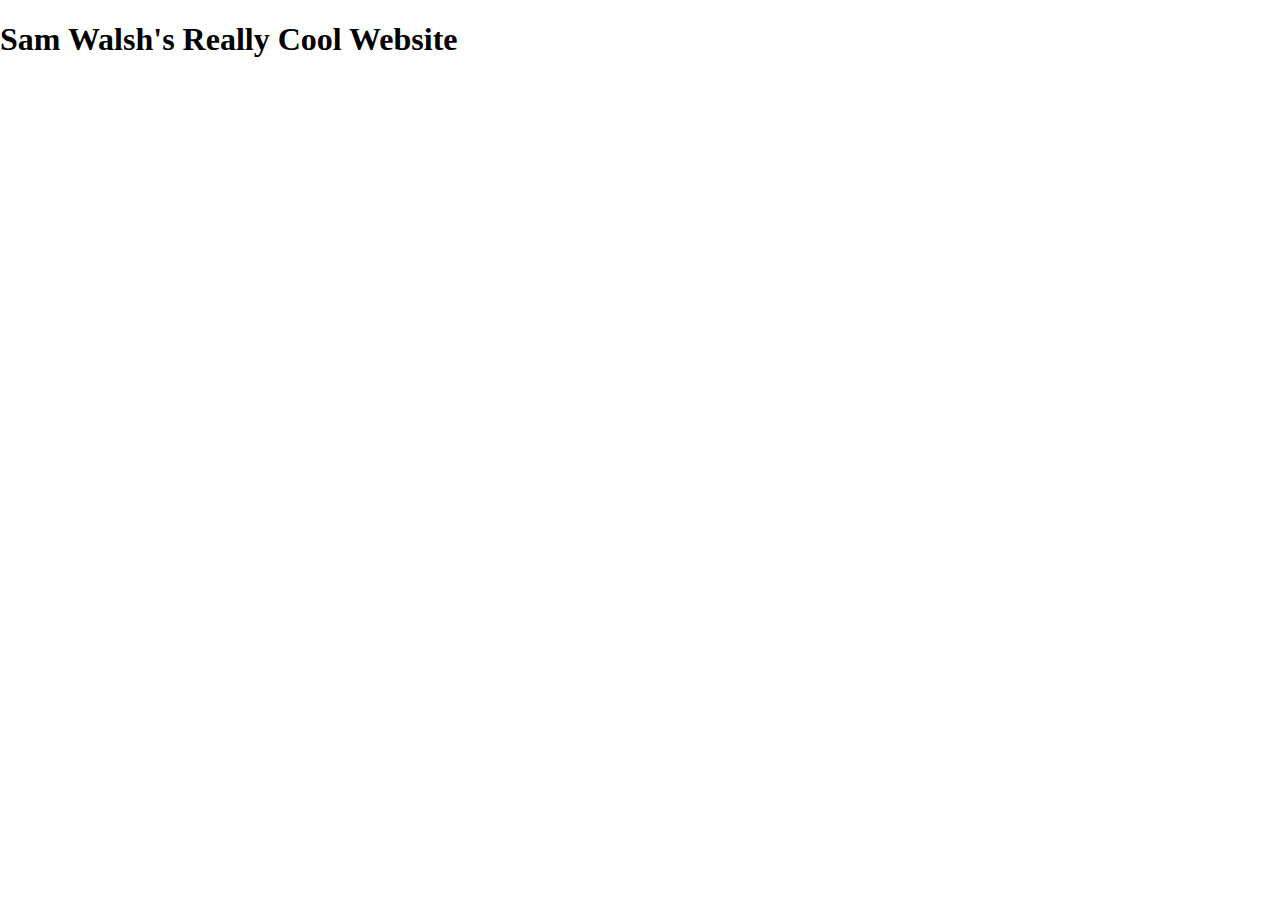
==== index.html @ 66ab7b2c "Update Website" ====
<!DOCTYPE html>
<html lang="en">
    <head>
        <meta charset="utf-8" />
        <meta name="viewport" content="width=device-width, intial-scale=1" />
        <title>Portfolio of Sam Walsh</title>
        <link rel="stylesheet" href="styles/normalize.css" />
        <link rel="stylesheet" href="styles/main.css" />
        <link rel="icon" href="images/favicon.png" />
    </head>
    <body>
        <!-- Your content goes here -->
        <script src="scripts/main.js"></script>
        <h1>Sam Walsh's Really Cool Website</h1>
    </body>
</html>
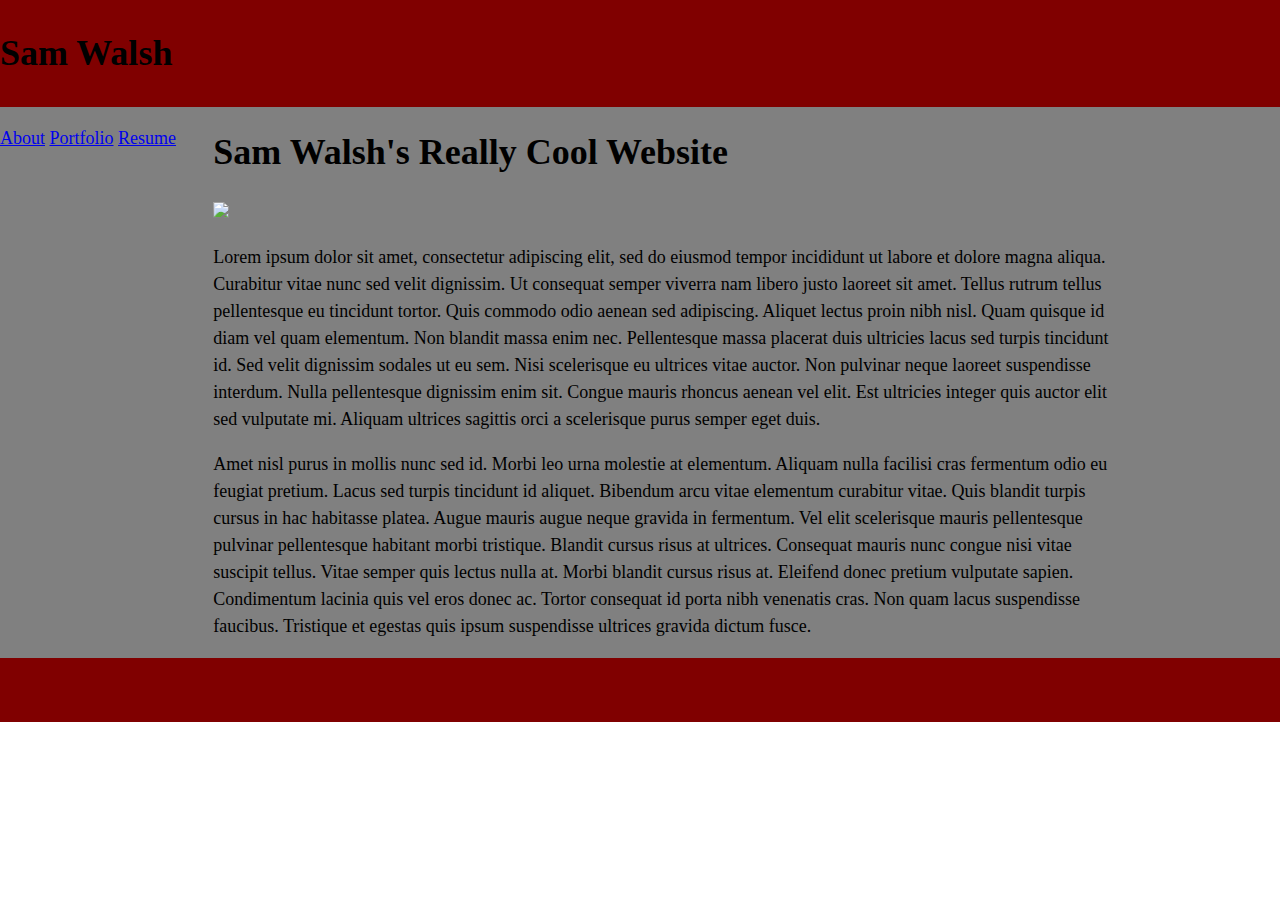
==== commit 62584848: "Portfolio Part 2" ====
--- a/index.html
+++ b/index.html
@@ -1,16 +1,57 @@
 <!DOCTYPE html>
 <html lang="en">
-    <head>
-        <meta charset="utf-8" />
-        <meta name="viewport" content="width=device-width, intial-scale=1" />
-        <title>Portfolio of Sam Walsh</title>
-        <link rel="stylesheet" href="styles/normalize.css" />
-        <link rel="stylesheet" href="styles/main.css" />
-        <link rel="icon" href="images/favicon.png" />
-    </head>
-    <body>
-        <!-- Your content goes here -->
-        <script src="scripts/main.js"></script>
+
+<head>
+    <meta charset="utf-8" />
+    <meta name="viewport" content="width=device-width, intial-scale=1" />
+    <title>About Sam Walsh</title>
+    <link rel="stylesheet" href="styles/normalize.css" />
+    <link rel="stylesheet" href="styles/main.css" />
+    <link rel="icon" href="images/favicon.png" />
+</head>
+
+<body id="portfolio">
+    <!-- Your content goes here -->
+    <header>
+        <h1>Sam Walsh</h1>
+    </header>
+    <nav>
+        <ul>
+            <li> <a href="index.html">About</a></li>
+            <li> <a href="portfolio.html">Portfolio</a></li>
+            <li> <a href="resume.html">Resume</a></li>
+        </ul>
+    </nav>
+    <main id="about">
         <h1>Sam Walsh's Really Cool Website</h1>
-    </body>
+        <img src="assets/IMG_1608.jpg" id="profilePicture">
+        <p>
+            Lorem ipsum dolor sit amet, consectetur adipiscing elit, sed do eiusmod tempor incididunt ut
+            labore et dolore magna aliqua. Curabitur vitae nunc sed velit dignissim. Ut consequat semper
+            viverra nam libero justo laoreet sit amet. Tellus rutrum tellus pellentesque eu tincidunt tortor.
+            Quis commodo odio aenean sed adipiscing. Aliquet lectus proin nibh nisl. Quam quisque id
+            diam vel quam elementum. Non blandit massa enim nec. Pellentesque massa placerat duis ultricies
+            lacus sed turpis tincidunt id. Sed velit dignissim sodales ut eu sem. Nisi scelerisque eu ultrices
+            vitae auctor. Non pulvinar neque laoreet suspendisse interdum. Nulla pellentesque dignissim enim
+            sit. Congue mauris rhoncus aenean vel elit. Est ultricies integer quis auctor elit sed vulputate
+            mi. Aliquam ultrices sagittis orci a scelerisque purus semper eget duis.</p>
+
+        <p>
+            Amet nisl purus in mollis nunc sed id. Morbi leo urna molestie at elementum. Aliquam nulla facilisi
+            cras fermentum odio eu feugiat pretium. Lacus sed turpis tincidunt id aliquet. Bibendum arcu vitae
+            elementum curabitur vitae. Quis blandit turpis cursus in hac habitasse platea. Augue mauris augue
+            neque gravida in fermentum. Vel elit scelerisque mauris pellentesque pulvinar pellentesque habitant
+            morbi tristique. Blandit cursus risus at ultrices. Consequat mauris nunc congue nisi vitae suscipit
+            tellus. Vitae semper quis lectus nulla at. Morbi blandit cursus risus at. Eleifend donec pretium
+            vulputate sapien. Condimentum lacinia quis vel eros donec ac. Tortor consequat id porta nibh venenatis
+            cras. Non quam lacus suspendisse faucibus. Tristique et egestas quis ipsum suspendisse ultrices gravida
+            dictum fusce.
+        </p>
+    </main>
+    <footer>
+
+    </footer>
+    <script src="scripts/main.js"></script>
+</body>
+
 </html>--- a/styles/main.css
+++ b/styles/main.css
@@ -0,0 +1,92 @@
+:root {
+    --vertical-space: 2rem;
+    --horizontal-space: 3rem;
+}
+body {
+    /*padding-left: 4em;*/
+    font-size: 18px;
+    line-height: 1.5em;
+}
+
+h1, h2, h3 {
+    line-height: 1.2em;
+}
+
+#profilePicture {
+    height: 12em;
+}
+p {
+    max-width: 50em;
+}
+
+body {
+    display: grid;
+    grid-template-areas: "head nav" 
+                         "main main" 
+                         "foot foot";
+    grid-template-columns: 1fr 5fr;
+    grid-template-rows: auto 1fr auto;
+}
+
+/* body > * {
+    padding-left: 4rem;
+} */
+
+body > header {
+    grid-area: head;
+    background-color: #800000;
+}
+
+body > nav {
+    grid-area: nav;
+    background-color: #808080;
+}
+
+body > nav ul {
+    list-style-type: none;
+    padding: 0;
+}
+
+body > nav ul li {
+    display: inline;
+}
+
+body > main {
+    grid-area: main;
+    background-color: #808080;
+}
+
+body > footer {
+    grid-area: foot;
+    background-color: #800000;
+}
+
+header, footer {
+    padding-top: var(--vertical-space);
+    padding-bottom: var(--vertical-space);
+}
+
+header h1, footer h1 {
+    margin: 0;
+}
+
+@media screen and (min-width: 25em) {
+    body {
+        grid-template-areas: "head head"
+                             "nav main"
+                             "foot foot";
+        grid-template-rows: auto 1fr auto;
+    }
+    body#portfolio ul#portfolioItems {
+        display: flex;
+        flex-wrap: wrap;
+        flex: 1;
+        list-style-type: none;
+        padding: 0;
+    }
+}
+
+body#portfolio ul#portfolioItems li {
+    flex-basis: 40%;
+    padding-right: 2%;
+}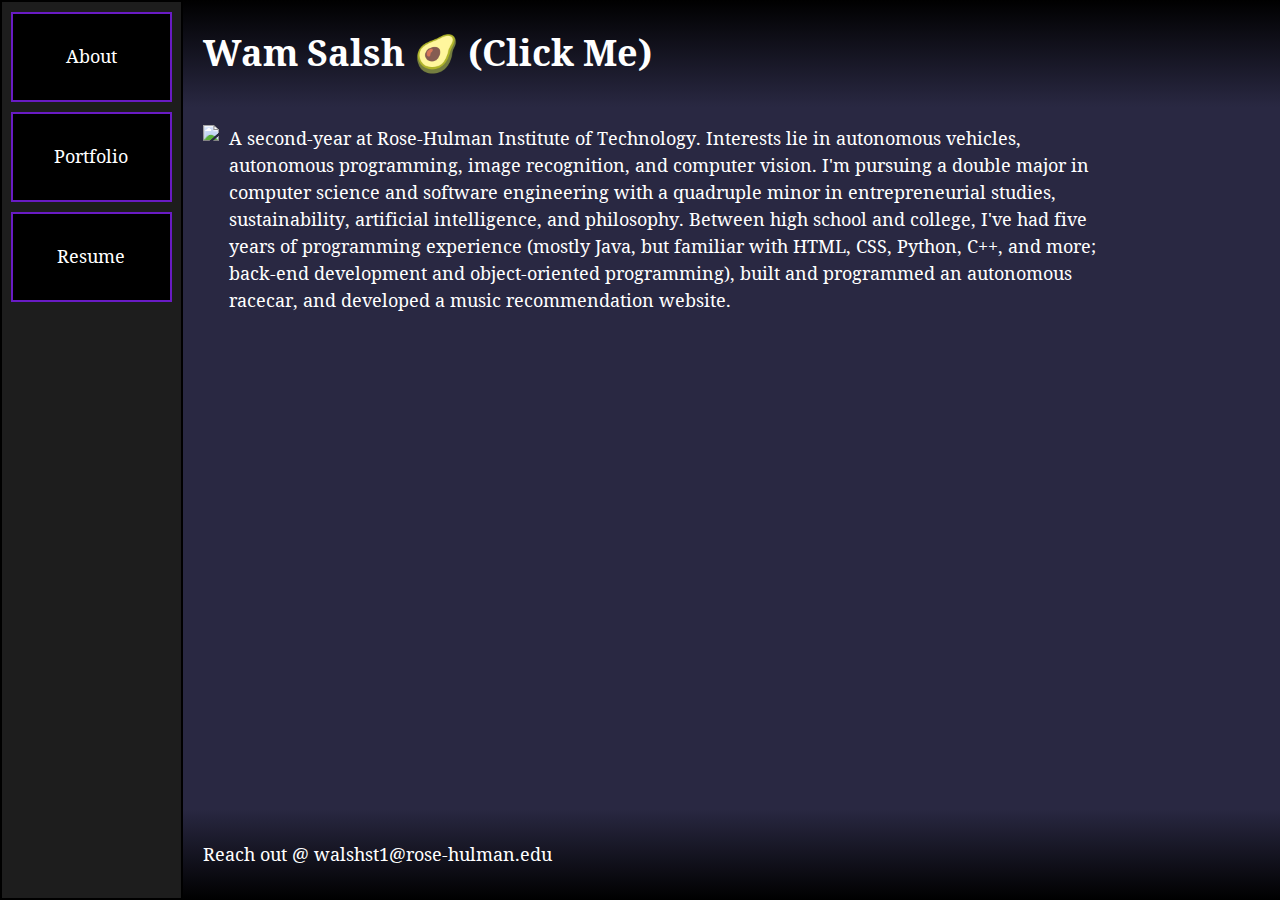
==== commit 933a8f9b: "Portfolio 3 of 3" ====
--- a/index.html
+++ b/index.html
@@ -4,7 +4,7 @@
 <head>
     <meta charset="utf-8" />
     <meta name="viewport" content="width=device-width, intial-scale=1" />
-    <title>About Sam Walsh</title>
+    <title>Portfolio Project</title>
     <link rel="stylesheet" href="styles/normalize.css" />
     <link rel="stylesheet" href="styles/main.css" />
     <link rel="icon" href="images/favicon.png" />
@@ -12,44 +12,33 @@
 
 <body id="portfolio">
     <!-- Your content goes here -->
-    <header>
-        <h1>Sam Walsh</h1>
+    <header id="theHead">
+        <h1 class="avocado">Wam Salsh &#129361; (Click Me)</h1>
     </header>
     <nav>
-        <ul>
-            <li> <a href="index.html">About</a></li>
-            <li> <a href="portfolio.html">Portfolio</a></li>
-            <li> <a href="resume.html">Resume</a></li>
-        </ul>
+        <a href="index.html">
+            <button type="button" class="btn btn-raised nav-button">About</button>
+        </a>
+        <a href="portfolio.html">
+            <button type="button" class="btn btn-raised nav-button">Portfolio</button>
+        </a>
+        <a href="resume.html">
+            <button type="button" class="btn btn-raised nav-button">Resume</button>
+        </a>
     </nav>
     <main id="about">
-        <h1>Sam Walsh's Really Cool Website</h1>
-        <img src="assets/IMG_1608.jpg" id="profilePicture">
         <p>
-            Lorem ipsum dolor sit amet, consectetur adipiscing elit, sed do eiusmod tempor incididunt ut
-            labore et dolore magna aliqua. Curabitur vitae nunc sed velit dignissim. Ut consequat semper
-            viverra nam libero justo laoreet sit amet. Tellus rutrum tellus pellentesque eu tincidunt tortor.
-            Quis commodo odio aenean sed adipiscing. Aliquet lectus proin nibh nisl. Quam quisque id
-            diam vel quam elementum. Non blandit massa enim nec. Pellentesque massa placerat duis ultricies
-            lacus sed turpis tincidunt id. Sed velit dignissim sodales ut eu sem. Nisi scelerisque eu ultrices
-            vitae auctor. Non pulvinar neque laoreet suspendisse interdum. Nulla pellentesque dignissim enim
-            sit. Congue mauris rhoncus aenean vel elit. Est ultricies integer quis auctor elit sed vulputate
-            mi. Aliquam ultrices sagittis orci a scelerisque purus semper eget duis.</p>
-
-        <p>
-            Amet nisl purus in mollis nunc sed id. Morbi leo urna molestie at elementum. Aliquam nulla facilisi
-            cras fermentum odio eu feugiat pretium. Lacus sed turpis tincidunt id aliquet. Bibendum arcu vitae
-            elementum curabitur vitae. Quis blandit turpis cursus in hac habitasse platea. Augue mauris augue
-            neque gravida in fermentum. Vel elit scelerisque mauris pellentesque pulvinar pellentesque habitant
-            morbi tristique. Blandit cursus risus at ultrices. Consequat mauris nunc congue nisi vitae suscipit
-            tellus. Vitae semper quis lectus nulla at. Morbi blandit cursus risus at. Eleifend donec pretium
-            vulputate sapien. Condimentum lacinia quis vel eros donec ac. Tortor consequat id porta nibh venenatis
-            cras. Non quam lacus suspendisse faucibus. Tristique et egestas quis ipsum suspendisse ultrices gravida
-            dictum fusce.
-        </p>
+            <img src="assets/IMG_1608.jpg"  id="profilePicture">
+            A second-year at Rose-Hulman Institute of Technology. Interests lie in autonomous 
+            vehicles, autonomous programming, image recognition, and computer vision. I'm pursuing a
+            double major in computer science and software engineering with a quadruple minor in 
+            entrepreneurial studies, sustainability, artificial intelligence, and philosophy. Between 
+            high school and college, I've had five years of programming experience (mostly Java, but 
+            familiar with HTML, CSS, Python, C++, and more; back-end development and object-oriented 
+            programming), built and programmed an autonomous racecar, and developed a music recommendation website.</p>
     </main>
-    <footer>
-
+    <footer id="theFoot">
+        Reach out @ walshst1@rose-hulman.edu
     </footer>
     <script src="scripts/main.js"></script>
 </body>
--- a/styles/main.css
+++ b/styles/main.css
@@ -1,15 +1,35 @@
+@import url('https://fonts.googleapis.com/css2?family=Koh+Santepheap:wght@300&display=swap');
+
 :root {
     --vertical-space: 2rem;
     --horizontal-space: 3rem;
 }
 body {
     /*padding-left: 4em;*/
+    font-family: 'Koh Santepheap', 'Gill San', Verdana, Georgia, sans-serif;
     font-size: 18px;
     line-height: 1.5em;
+    height: 100vh;
 }
 
 h1, h2, h3 {
     line-height: 1.2em;
+    color: white;
+}
+
+.nav-button {
+    background-color: black;
+    color: white;
+    /*font-size: 3em;*/
+    width: 100%;
+    height: 5em;
+    margin: 5px 0px;
+    border-style: solid;
+    border-color: #691bc4;
+}
+
+.nav-button:hover {
+    background-color: #350d63;
 }
 
 #profilePicture {
@@ -17,6 +37,14 @@
 }
 p {
     max-width: 50em;
+    color:white;
+}
+
+.subhead {
+    display: grid;
+    grid-template-columns: auto auto;
+    justify-content: space-between;
+    color: white;
 }
 
 body {
@@ -24,22 +52,34 @@
     grid-template-areas: "head nav" 
                          "main main" 
                          "foot foot";
-    grid-template-columns: 1fr 5fr;
+    grid-template-columns: 1fr 6fr;
     grid-template-rows: auto 1fr auto;
 }
 
-/* body > * {
-    padding-left: 4rem;
-} */
+p img {
+    float: left;
+    margin-right: 10px;
+    height: 10em;
+}
 
 body > header {
     grid-area: head;
-    background-color: #800000;
+    background: linear-gradient(black, #292842);
+    padding-left: 20px;
+    padding-right: 20px;
 }
 
 body > nav {
     grid-area: nav;
-    background-color: #808080;
+    background-color: #1d1d1d;
+    display: grid;
+    justify-content: center;
+    align-content: flex-start;
+    grid-template-columns: 95%;
+    padding: 5px;
+    border-style: solid;
+    border-width: 2px;
+    border-color: black;
 }
 
 body > nav ul {
@@ -53,12 +93,17 @@
 
 body > main {
     grid-area: main;
-    background-color: #808080;
+    background-color: #292842;
+    padding-left: 20px;
+    padding-right: 20px;
 }
 
 body > footer {
     grid-area: foot;
-    background-color: #800000;
+    background: linear-gradient(#292842, black);
+    padding-left: 20px;
+    padding-right: 20px;
+    color: white;
 }
 
 header, footer {
@@ -72,9 +117,9 @@
 
 @media screen and (min-width: 25em) {
     body {
-        grid-template-areas: "head head"
+        grid-template-areas: "nav head"
                              "nav main"
-                             "foot foot";
+                             "nav foot";
         grid-template-rows: auto 1fr auto;
     }
     body#portfolio ul#portfolioItems {
@@ -89,4 +134,26 @@
 body#portfolio ul#portfolioItems li {
     flex-basis: 40%;
     padding-right: 2%;
-}+}
+
+.avo-header {
+    background: linear-gradient(#80df7d, rgb(99, 51, 6));
+}
+
+.avo-body {
+    background: rgb(99, 51, 6);
+}
+
+.avo-footer {
+    background: linear-gradient(rgb(99, 51, 6), #80df7d);
+}
+
+.navocado {
+    background-color: rgb(0, 37, 0);
+    color: lightgreen;
+    border-color:rgb(99, 51, 6);
+}
+
+.navocado:hover {
+    background-color: seagreen;
+}
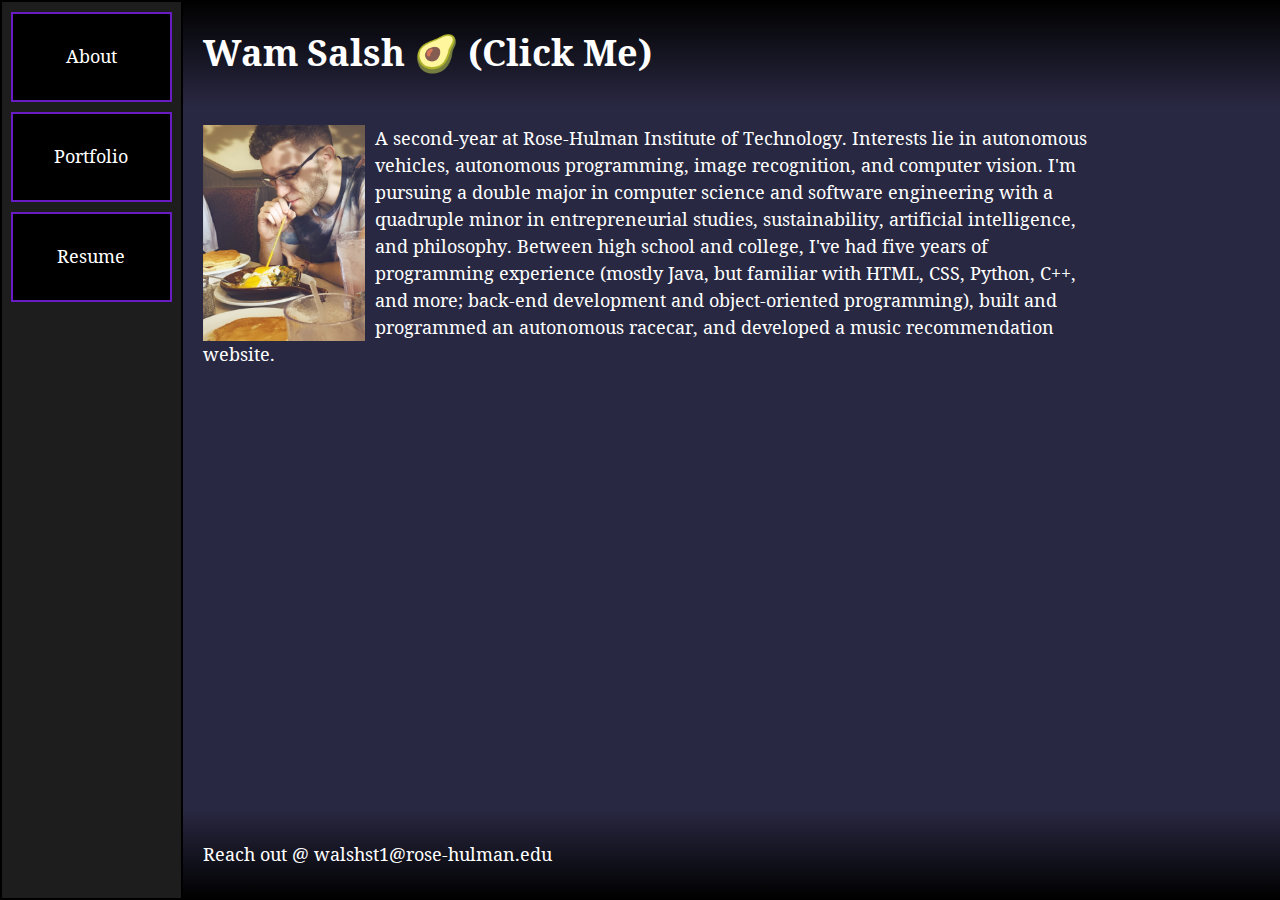
==== commit 6a2cb902: "Fixed Images" ====
--- a/index.html
+++ b/index.html
@@ -28,7 +28,7 @@
     </nav>
     <main id="about">
         <p>
-            <img src="assets/IMG_1608.jpg"  id="profilePicture">
+            <img src="assets/IMG_1608.JPG"  id="profilePicture">
             A second-year at Rose-Hulman Institute of Technology. Interests lie in autonomous 
             vehicles, autonomous programming, image recognition, and computer vision. I'm pursuing a
             double major in computer science and software engineering with a quadruple minor in 
